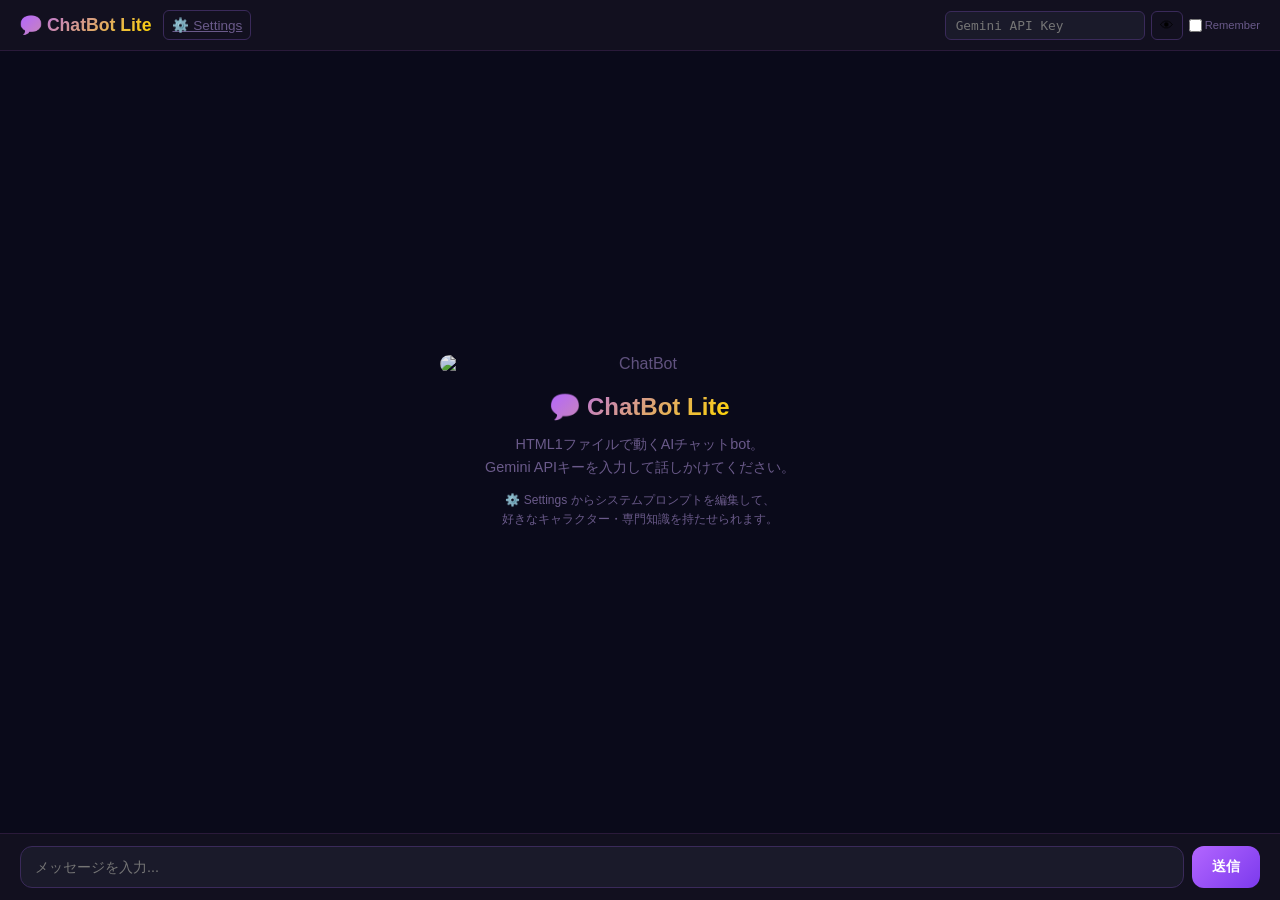
==== index.html @ 79c17d94 "feat: スマホ向け音声入力UI追加（voice_mode）" ====
<!DOCTYPE html>
<html lang="ja">
<head>
<meta charset="UTF-8">
<meta name="viewport" content="width=device-width, initial-scale=1.0">
<meta http-equiv="Content-Security-Policy" content="default-src 'none'; script-src 'self' https://cdn.jsdelivr.net; style-src 'self'; connect-src 'self' https://generativelanguage.googleapis.com https://texttospeech.googleapis.com https://cdn.jsdelivr.net https:; media-src blob:; img-src 'self' data: https:; font-src 'self';">
<title>ChatBot Lite</title>
<script src="https://cdn.jsdelivr.net/npm/dompurify@3/dist/purify.min.js" integrity="sha384-80VlBZnyAwkkqtSfg5NhPyZff6nU4K/qniLBL8Jnm4KDv6jZhLiYtJbhglg/i9ww" crossorigin="anonymous"></script>
<script src="https://cdn.jsdelivr.net/npm/marked@15/marked.min.js" integrity="sha384-948ahk4ZmxYVYOc+rxN1H2gM1EJ2Duhp7uHtZ4WSLkV4Vtx5MUqnV+l7u9B+jFv+" crossorigin="anonymous"></script>
<link rel="stylesheet" href="style.css">
</head>
<body>

<div class="header">
  <h1>💬 ChatBot Lite</h1>
  <button class="config-toggle" id="configToggle" aria-expanded="false" aria-controls="configPanel">⚙️ Settings</button>
  <form class="api-group" id="apiForm" action="javascript:void(0)">
    <input type="password" id="apiKey" name="apiKey" placeholder="Gemini API Key" autocomplete="off">
    <button type="button" id="keyVisBtn" title="Show/Hide" aria-label="APIキーを表示/非表示">👁</button>
    <label><input type="checkbox" id="rememberCb"> Remember</label>
  </form>
</div>

<div class="config-panel" id="configPanel">
  <label>System Prompt (この子の性格・知識を定義)</label>
  <textarea id="systemPrompt">あなたは親切で知的なAIアシスタントです。日本語で丁寧にお答えください。</textarea>
  <div class="config-row">
    <label>Model:
      <select id="modelSelect">
        <option value="gemini-2.5-flash">gemini-2.5-flash</option>
        <option value="gemini-2.0-flash">gemini-2.0-flash</option>
        <option value="gemini-1.5-flash">gemini-1.5-flash</option>
        <option value="gemini-1.5-pro">gemini-1.5-pro</option>
      </select>
    </label>
    <label>Title: <input type="text" id="botTitle" value="ChatBot Lite"></label>
    <label>RAG API: <input type="url" id="ragUrl" placeholder="https://example.com/chat/api/rag/search"></label>
    <label class="tts-auto-label"><input type="checkbox" id="ttsAutoCb"> 🔊 自動読み上げ</label>
    <button id="clearMemory" class="btn-danger">🗑 記憶クリア</button>
    <button id="clearHistory" class="btn-secondary">🗑 履歴クリア</button>
  </div>
  <div id="memoryPreview"></div>
</div>

<div class="chat-area" id="chatArea" role="log" aria-live="polite">
  <div class="welcome" id="welcome">
    <img id="welcomeImg" src="images/mephi.jpg" alt="ChatBot">
    <h2>💬 ChatBot Lite</h2>
    <p>HTML1ファイルで動くAIチャットbot。<br>Gemini APIキーを入力して話しかけてください。</p>
    <p class="hint">⚙️ Settings からシステムプロンプトを編集して、<br>好きなキャラクター・専門知識を持たせられます。</p>
  </div>
</div>

<div class="input-area">
  <button id="micBtn" class="mic-btn" title="音声入力">🎤</button>
  <textarea id="userInput" placeholder="メッセージを入力..." rows="1"></textarea>
  <button id="sendBtn">送信</button>
</div>

<div class="modal-overlay" id="securityModal">
  <div class="modal-box">
    <h3>🔐 セキュリティに関する注意</h3>
    <ul>
      <li>APIキーはブラウザのlocalStorageに保存されます</li>
      <li>ブラウザ拡張機能やXSS攻撃でアクセスされる可能性があります</li>
      <li>機密性の高い用途ではRememberをOFFにしてください</li>
      <li>キーは <a href="https://aistudio.google.com/apikey" target="_blank" rel="noopener noreferrer">Google AI Studio</a> でいつでも再生成できます</li>
    </ul>
    <div class="modal-actions">
      <button class="modal-cancel" id="modalCancel">キャンセル</button>
      <button class="modal-confirm" id="modalConfirm">保存する</button>
    </div>
  </div>
</div>

<script type="module" src="app.js"></script>
<img class="mascot-bustup hidden" id="mascotBustup" src="" alt="">
</body>
</html>
---- style.css ----
* { margin: 0; padding: 0; box-sizing: border-box; }

body {
  font-family: -apple-system, BlinkMacSystemFont, 'Segoe UI', sans-serif;
  background: #0a0a1a;
  color: #e0e0e0;
  height: 100vh;
  display: flex;
  flex-direction: column;
}

.header {
  padding: 10px 20px;
  background: #12101f;
  border-bottom: 1px solid #2a1a3a;
  display: flex;
  align-items: center;
  gap: 12px;
  flex-wrap: wrap;
}

.header h1 {
  font-size: 1.1rem;
  background: linear-gradient(135deg, #b366ff, #ffd700);
  -webkit-background-clip: text;
  -webkit-text-fill-color: transparent;
  white-space: nowrap;
}

.header .api-group {
  display: flex;
  align-items: center;
  gap: 6px;
  margin-left: auto;
}

.header input[type="password"],
.header input[type="text"] {
  width: 200px;
  padding: 6px 10px;
  background: #1a1a2a;
  border: 1px solid #3a2a5a;
  border-radius: 6px;
  color: #e0d0f0;
  font-size: 0.8rem;
  font-family: monospace;
}

.header input:focus { outline: none; border-color: #b366ff; }

.header button {
  padding: 6px 8px;
  background: none;
  border: 1px solid #3a2a5a;
  border-radius: 6px;
  cursor: pointer;
  font-size: 0.85rem;
}

.header label {
  font-size: 0.7rem;
  color: #6a5a8a;
  display: flex;
  align-items: center;
  gap: 3px;
  cursor: pointer;
  white-space: nowrap;
}

.chat-area {
  flex: 1;
  overflow-y: auto;
  padding: 20px;
  display: flex;
  flex-direction: column;
  gap: 12px;
}

.msg {
  max-width: 80%;
  padding: 10px 14px;
  border-radius: 16px;
  font-size: 0.9rem;
  line-height: 1.6;
  word-wrap: break-word;
}

.msg.user {
  align-self: flex-end;
  background: #4f46e5;
  color: #fff;
  border-bottom-right-radius: 4px;
}

.msg-row {
  display: flex;
  align-items: flex-start;
  gap: 8px;
  align-self: flex-start;
}
.msg-icon {
  width: 32px;
  height: 32px;
  border-radius: 50%;
  flex-shrink: 0;
  margin-top: 2px;
  object-fit: cover;
}
.msg.bot {
  align-self: flex-start;
  background: #1e1e3a;
  color: #e0e0e0;
  border-bottom-left-radius: 4px;
}

/* Mascot bust-up */
.mascot-bustup {
  position: fixed;
  bottom: 65px;
  right: -60px;
  pointer-events: none;
  opacity: 0.6;
  z-index: 0;
  transition: opacity 0.3s;
}
.mascot-bustup:hover { opacity: 1; }
.mascot-bustup.hidden { display: none; }
@media (max-width: 600px) { .mascot-bustup { right: 5px; opacity: 0.6; } }

.msg.bot strong { color: #b366ff; }
.msg.bot a { color: #b366ff; }
.msg.bot code { background: #2a2a4a; padding: 2px 5px; border-radius: 3px; font-size: 0.85em; }
.msg.bot pre { background: #2a2a4a; padding: 8px 10px; border-radius: 6px; overflow-x: auto; margin: 6px 0; font-size: 0.8rem; }
.msg.bot ul, .msg.bot ol { padding-left: 1.2em; margin: 4px 0; }
.msg.bot blockquote { border-left: 3px solid #b366ff; padding-left: 10px; margin: 4px 0; opacity: 0.85; }
.msg.bot p { margin: 4px 0; }
.msg.bot p:first-child { margin-top: 0; }
.msg.bot p:last-child { margin-bottom: 0; }

.msg.system {
  align-self: center;
  background: none;
  color: #6a5a8a;
  font-size: 0.8rem;
  text-align: center;
}

.typing {
  align-self: flex-start;
  color: #6a5a8a;
  font-size: 0.85rem;
  padding: 8px 14px;
}

.typing::after {
  content: '...';
  animation: dots 1.5s steps(4, end) infinite;
}

@keyframes dots {
  0%, 20% { content: ''; }
  40% { content: '.'; }
  60% { content: '..'; }
  80%, 100% { content: '...'; }
}

.input-area {
  padding: 12px 20px;
  background: #12101f;
  border-top: 1px solid #2a1a3a;
  display: flex;
  gap: 8px;
}

.input-area textarea {
  flex: 1;
  padding: 10px 14px;
  background: #1a1a2a;
  border: 1px solid #3a2a5a;
  border-radius: 12px;
  color: #e0d0f0;
  font-size: 0.9rem;
  font-family: inherit;
  resize: none;
  max-height: 120px;
  line-height: 1.4;
}

.input-area textarea:focus { outline: none; border-color: #b366ff; }

.input-area button {
  padding: 10px 20px;
  background: linear-gradient(135deg, #b366ff, #7c3aed);
  color: #fff;
  border: none;
  border-radius: 12px;
  font-size: 0.9rem;
  font-weight: 600;
  cursor: pointer;
  transition: opacity 0.2s;
  white-space: nowrap;
}

.input-area button:hover { opacity: 0.85; }
.input-area button:disabled { opacity: 0.4; cursor: not-allowed; }

/* マイクボタン */
.mic-btn {
  display: none; /* PC では非表示 */
  width: 44px;
  height: 44px;
  border-radius: 50% !important;
  padding: 0 !important;
  font-size: 1.2rem !important;
  flex-shrink: 0;
  background: #1a1a2a !important;
  border: 1px solid #3a2a5a !important;
}
.mic-btn.listening {
  background: #3a0d0d !important;
  border-color: #e53935 !important;
  animation: mic-pulse 1s infinite;
}
@keyframes mic-pulse {
  0%, 100% { box-shadow: 0 0 0 0 rgba(229,57,53,0.4); }
  50% { box-shadow: 0 0 0 10px rgba(229,57,53,0); }
}

@media (max-width: 600px) {
  .mic-btn { display: flex; align-items: center; justify-content: center; }
  /* スマホではtextareaを初期非表示、フォーカス時に展開 */
  .input-area textarea {
    max-width: 0;
    padding: 0;
    border: none;
    overflow: hidden;
    transition: max-width 0.3s, padding 0.3s;
  }
  .input-area textarea.expanded {
    max-width: 100%;
    flex: 1;
    padding: 10px 14px;
    border: 1px solid #3a2a5a;
  }
}

.welcome {
  flex: 1;
  display: flex;
  flex-direction: column;
  align-items: center;
  justify-content: center;
  gap: 12px;
  color: #6a5a8a;
  text-align: center;
  padding: 40px;
}

.welcome h2 {
  font-size: 1.5rem;
  background: linear-gradient(135deg, #b366ff, #ffd700);
  -webkit-background-clip: text;
  -webkit-text-fill-color: transparent;
}

.welcome p { font-size: 0.9rem; max-width: 400px; line-height: 1.6; }

/* Config panel */
.config-toggle {
  background: none;
  border: none;
  padding: 0;
  color: #6a5a8a;
  font-size: 0.75rem;
  cursor: pointer;
  text-decoration: underline;
  white-space: nowrap;
  font-family: inherit;
}

.config-panel {
  display: none;
  width: 100%;
  padding: 10px 20px;
  background: #0f0f1f;
  border-bottom: 1px solid #2a1a3a;
}

.config-panel.active { display: block; }

.config-panel textarea {
  width: 100%;
  height: 120px;
  padding: 10px;
  background: #1a1a2a;
  border: 1px solid #3a2a5a;
  border-radius: 8px;
  color: #e0d0f0;
  font-size: 0.8rem;
  font-family: monospace;
  resize: vertical;
  line-height: 1.5;
}

.config-panel textarea:focus { outline: none; border-color: #b366ff; }

.config-panel label {
  display: block;
  font-size: 0.75rem;
  color: #8a7aaa;
  margin-bottom: 4px;
}

.config-row {
  display: flex;
  gap: 12px;
  margin-top: 8px;
  align-items: center;
  flex-wrap: wrap;
}

.config-row select, .config-row input {
  padding: 4px 8px;
  background: #1a1a2a;
  border: 1px solid #3a2a5a;
  border-radius: 6px;
  color: #e0d0f0;
  font-size: 0.8rem;
}

.config-row label {
  display: inline;
  font-size: 0.75rem;
  color: #8a7aaa;
  margin-bottom: 0;
}

.btn-danger, .btn-secondary {
  padding: 4px 10px;
  color: #fff;
  border: none;
  border-radius: 6px;
  font-size: 0.75rem;
  cursor: pointer;
}
.btn-danger { background: #dc2626; }
.btn-danger:hover { background: #b91c1c; }
.btn-secondary { background: #6b7280; }
.btn-secondary:hover { background: #4b5563; }

/* Security modal */
.modal-overlay {
  display: none;
  position: fixed;
  inset: 0;
  background: rgba(0,0,0,0.7);
  z-index: 1000;
  align-items: center;
  justify-content: center;
}
.modal-overlay.active { display: flex; }
.modal-box {
  background: #1a1a2e;
  border: 1px solid #3a2a5a;
  border-radius: 12px;
  padding: 24px;
  max-width: 420px;
  width: 90%;
  box-shadow: 0 8px 32px rgba(0,0,0,0.5);
}
.modal-box h3 {
  color: #ffd700;
  font-size: 1rem;
  margin-bottom: 12px;
}
.modal-box ul {
  list-style: none;
  padding: 0;
  margin: 0 0 16px 0;
}
.modal-box li {
  color: #ccc;
  font-size: 0.85rem;
  padding: 6px 0;
  border-bottom: 1px solid #2a1a3a;
}
.modal-box li::before {
  content: '⚠️ ';
}
.modal-box li:last-child { border-bottom: none; }
.modal-box li:last-child::before { content: '💡 '; }
.modal-actions {
  display: flex;
  gap: 10px;
  justify-content: flex-end;
}
.modal-actions button {
  padding: 8px 20px;
  border: none;
  border-radius: 8px;
  font-size: 0.85rem;
  cursor: pointer;
  font-family: inherit;
}
.modal-cancel {
  background: #333;
  color: #aaa;
}
.modal-cancel:hover { background: #444; }
.modal-confirm {
  background: linear-gradient(135deg, #b366ff, #8a2be2);
  color: #fff;
}
.modal-confirm:hover { opacity: 0.9; }

/* Utility classes for elements that had inline styles */
#botTitle { width: 150px; }
#memoryPreview { margin-top: 8px; font-size: 0.7rem; color: #6a5a8a; max-height: 60px; overflow-y: auto; }
#welcomeImg { width: 100%; max-width: 400px; border-radius: 12px; margin-bottom: 8px; opacity: 0.9; }
.welcome .hint { font-size: 0.75rem; }
.modal-box a { color: #b366ff; }

@media (max-width: 600px) {
  .header { gap: 8px; }
  .header .api-group { width: 100%; margin-left: 0; }
  .header input[type="password"], .header input[type="text"] { flex: 1; width: auto; }
  .msg { max-width: 90%; }
}

/* TTS Button */
.tts-btn {
  display: inline-block;
  background: none;
  border: 1px solid rgba(255,255,255,0.15);
  border-radius: 12px;
  cursor: pointer;
  font-size: 0.75rem;
  padding: 2px 8px;
  margin-top: 6px;
  opacity: 0.5;
  transition: opacity 0.2s, background 0.2s;
}
.tts-btn:hover { opacity: 1; background: rgba(255,255,255,0.08); }
.tts-btn.loading { opacity: 0.3; cursor: wait; }
.tts-btn.playing { opacity: 1; background: rgba(139,92,246,0.3); border-color: rgba(139,92,246,0.5); }
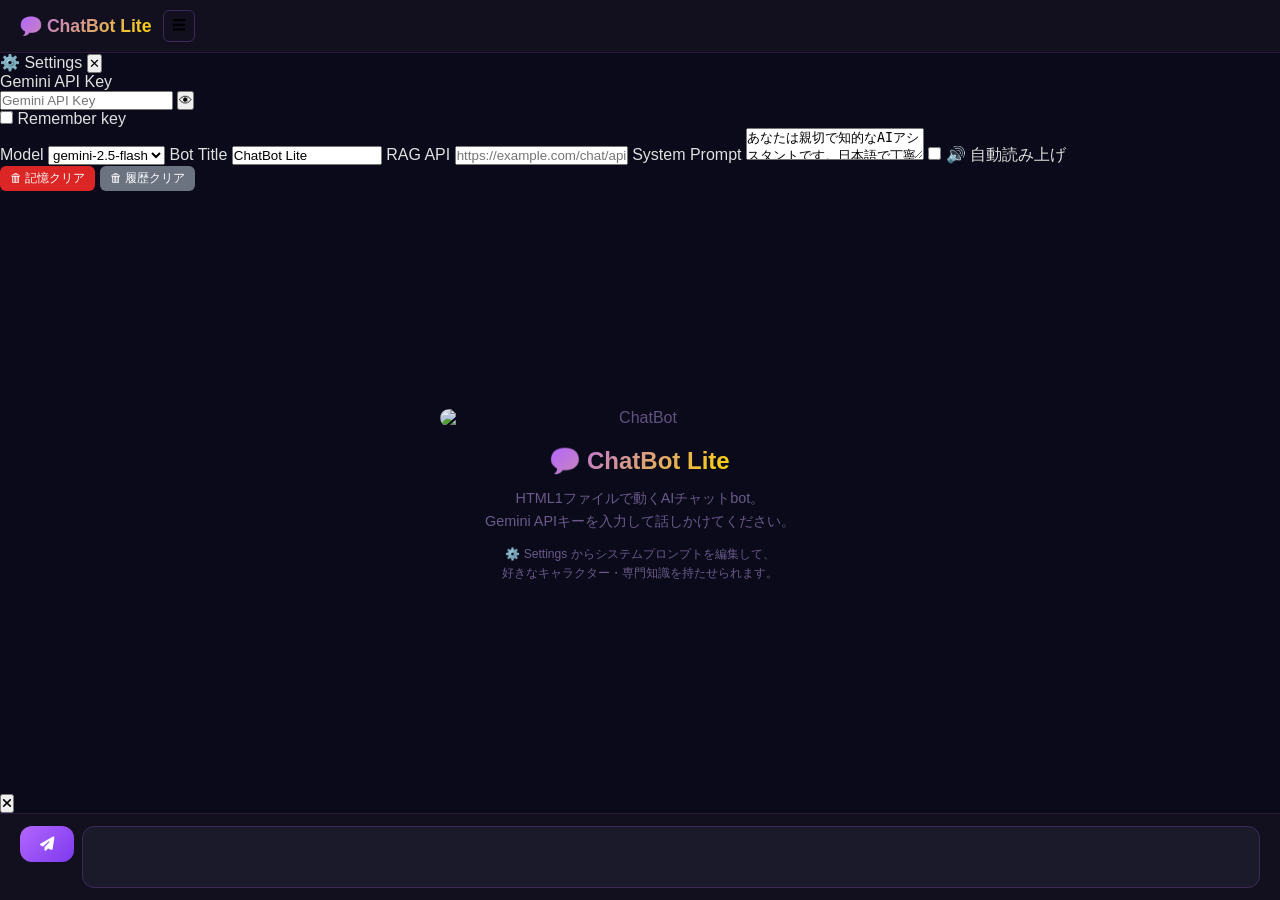
==== commit 14337e5e: "fix: hoist savedText to module scope and update DOMPurify SRI hash - savedText was declared inside S" ====
--- a/index.html
+++ b/index.html
@@ -1,79 +1,165 @@
-<!DOCTYPE html>
+<!doctype html>
 <html lang="ja">
-<head>
-<meta charset="UTF-8">
-<meta name="viewport" content="width=device-width, initial-scale=1.0">
-<meta http-equiv="Content-Security-Policy" content="default-src 'none'; script-src 'self' https://cdn.jsdelivr.net; style-src 'self'; connect-src 'self' https://generativelanguage.googleapis.com https://texttospeech.googleapis.com https://cdn.jsdelivr.net https:; media-src blob:; img-src 'self' data: https:; font-src 'self';">
-<title>ChatBot Lite</title>
-<script src="https://cdn.jsdelivr.net/npm/dompurify@3/dist/purify.min.js" integrity="sha384-80VlBZnyAwkkqtSfg5NhPyZff6nU4K/qniLBL8Jnm4KDv6jZhLiYtJbhglg/i9ww" crossorigin="anonymous"></script>
-<script src="https://cdn.jsdelivr.net/npm/marked@15/marked.min.js" integrity="sha384-948ahk4ZmxYVYOc+rxN1H2gM1EJ2Duhp7uHtZ4WSLkV4Vtx5MUqnV+l7u9B+jFv+" crossorigin="anonymous"></script>
-<link rel="stylesheet" href="style.css">
-</head>
-<body>
+  <head>
+    <meta charset="UTF-8" />
+    <meta name="viewport" content="width=device-width, initial-scale=1.0" />
+    <meta
+      http-equiv="Content-Security-Policy"
+      content="default-src 'none'; script-src 'self' https://cdn.jsdelivr.net; style-src 'self' https://cdnjs.cloudflare.com; connect-src 'self' https://generativelanguage.googleapis.com https://texttospeech.googleapis.com https://cdn.jsdelivr.net https:; media-src blob:; img-src 'self' data: https:; font-src 'self' https://cdnjs.cloudflare.com;"
+    />
+    <title>ChatBot Lite</title>
+    <script
+      src="https://cdn.jsdelivr.net/npm/dompurify@3/dist/purify.min.js"
+      integrity="sha384-pcBjnGbkyKeOXaoFkmJiuR9E08/6gkmus6/Strimnxtl3uk0Hx23v345pWyC/MMr"
+      crossorigin="anonymous"
+    ></script>
+    <script
+      src="https://cdn.jsdelivr.net/npm/marked@15/marked.min.js"
+      integrity="sha384-948ahk4ZmxYVYOc+rxN1H2gM1EJ2Duhp7uHtZ4WSLkV4Vtx5MUqnV+l7u9B+jFv+"
+      crossorigin="anonymous"
+    ></script>
+    <link rel="icon" href="images/akiko_icon.jpg" type="image/png" />
+    <link
+      rel="stylesheet"
+      href="https://cdnjs.cloudflare.com/ajax/libs/font-awesome/6.5.1/css/all.min.css"
+    />
+    <link rel="stylesheet" href="style.css" />
+  </head>
+  <body>
+    <div class="header">
+      <h1 id="headerTitle">💬 ChatBot Lite</h1>
+      <button class="hamburger-btn" id="hamburgerBtn" aria-label="設定">
+        ☰
+      </button>
+    </div>
 
-<div class="header">
-  <h1>💬 ChatBot Lite</h1>
-  <button class="config-toggle" id="configToggle" aria-expanded="false" aria-controls="configPanel">⚙️ Settings</button>
-  <form class="api-group" id="apiForm" action="javascript:void(0)">
-    <input type="password" id="apiKey" name="apiKey" placeholder="Gemini API Key" autocomplete="off">
-    <button type="button" id="keyVisBtn" title="Show/Hide" aria-label="APIキーを表示/非表示">👁</button>
-    <label><input type="checkbox" id="rememberCb"> Remember</label>
-  </form>
-</div>
+    <!-- 設定モーダル -->
+    <div class="settings-overlay" id="settingsOverlay">
+      <div class="settings-modal">
+        <div class="settings-header">
+          <span>⚙️ Settings</span>
+          <button id="settingsClose">✕</button>
+        </div>
+        <div class="settings-body">
+          <form id="apiForm" action="javascript:void(0)">
+            <label class="settings-label">Gemini API Key</label>
+            <div class="api-key-row">
+              <input
+                type="password"
+                id="apiKey"
+                name="apiKey"
+                placeholder="Gemini API Key"
+                autocomplete="new-password"
+              />
+              <button
+                type="button"
+                id="keyVisBtn"
+                title="Show/Hide"
+                aria-label="APIキーを表示/非表示"
+              >
+                👁
+              </button>
+            </div>
+            <label class="settings-label"
+              ><input type="checkbox" id="rememberCb" /> Remember key</label
+            >
+          </form>
+          <label class="settings-label">Model</label>
+          <select id="modelSelect">
+            <option value="gemini-2.5-flash">gemini-2.5-flash</option>
+            <option value="gemini-2.0-flash">gemini-2.0-flash</option>
+            <option value="gemini-1.5-flash">gemini-1.5-flash</option>
+            <option value="gemini-1.5-pro">gemini-1.5-pro</option>
+          </select>
+          <label class="settings-label">Bot Title</label>
+          <input type="text" id="botTitle" value="ChatBot Lite" />
+          <label class="settings-label">RAG API</label>
+          <input
+            type="url"
+            id="ragUrl"
+            placeholder="https://example.com/chat/api/rag/search"
+          />
+          <label class="settings-label">System Prompt</label>
+          <textarea id="systemPrompt">
+あなたは親切で知的なAIアシスタントです。日本語で丁寧にお答えください。</textarea
+          >
+          <label class="settings-label tts-auto-label"
+            ><input type="checkbox" id="ttsAutoCb" /> 🔊 自動読み上げ</label
+          >
+          <div class="settings-actions">
+            <button id="clearMemory" class="btn-danger">🗑 記憶クリア</button>
+            <button id="clearHistory" class="btn-secondary">
+              🗑 履歴クリア
+            </button>
+          </div>
+          <div id="memoryPreview"></div>
+        </div>
+      </div>
+    </div>
 
-<div class="config-panel" id="configPanel">
-  <label>System Prompt (この子の性格・知識を定義)</label>
-  <textarea id="systemPrompt">あなたは親切で知的なAIアシスタントです。日本語で丁寧にお答えください。</textarea>
-  <div class="config-row">
-    <label>Model:
-      <select id="modelSelect">
-        <option value="gemini-2.5-flash">gemini-2.5-flash</option>
-        <option value="gemini-2.0-flash">gemini-2.0-flash</option>
-        <option value="gemini-1.5-flash">gemini-1.5-flash</option>
-        <option value="gemini-1.5-pro">gemini-1.5-pro</option>
-      </select>
-    </label>
-    <label>Title: <input type="text" id="botTitle" value="ChatBot Lite"></label>
-    <label>RAG API: <input type="url" id="ragUrl" placeholder="https://example.com/chat/api/rag/search"></label>
-    <label class="tts-auto-label"><input type="checkbox" id="ttsAutoCb"> 🔊 自動読み上げ</label>
-    <button id="clearMemory" class="btn-danger">🗑 記憶クリア</button>
-    <button id="clearHistory" class="btn-secondary">🗑 履歴クリア</button>
-  </div>
-  <div id="memoryPreview"></div>
-</div>
+    <!-- 旧config-panel（非表示・JS互換のため残す） -->
+    <div id="configPanel" class="hidden"></div>
 
-<div class="chat-area" id="chatArea" role="log" aria-live="polite">
-  <div class="welcome" id="welcome">
-    <img id="welcomeImg" src="images/mephi.jpg" alt="ChatBot">
-    <h2>💬 ChatBot Lite</h2>
-    <p>HTML1ファイルで動くAIチャットbot。<br>Gemini APIキーを入力して話しかけてください。</p>
-    <p class="hint">⚙️ Settings からシステムプロンプトを編集して、<br>好きなキャラクター・専門知識を持たせられます。</p>
-  </div>
-</div>
+    <div class="chat-area" id="chatArea" role="log" aria-live="polite">
+      <div class="welcome" id="welcome">
+        <img id="welcomeImg" src="images/akiko_avatar.jpg" alt="ChatBot" />
+        <h2>💬 ChatBot Lite</h2>
+        <p>
+          HTML1ファイルで動くAIチャットbot。<br />Gemini
+          APIキーを入力して話しかけてください。
+        </p>
+        <p class="hint">
+          ⚙️ Settings からシステムプロンプトを編集して、<br />好きなキャラクター・専門知識を持たせられます。
+        </p>
+      </div>
+    </div>
 
-<div class="input-area">
-  <button id="micBtn" class="mic-btn" title="音声入力">🎤</button>
-  <textarea id="userInput" placeholder="メッセージを入力..." rows="1"></textarea>
-  <button id="sendBtn">送信</button>
-</div>
+    <!-- 音声テキストオーバーレイ -->
+    <div id="inputPreviewOverlay" class="input-preview-overlay">
+      <div id="inputPreview" class="input-preview"></div>
+      <button id="clearBtn" class="clear-btn" title="クリア">
+        <i class="fa-solid fa-xmark"></i>
+      </button>
+    </div>
 
-<div class="modal-overlay" id="securityModal">
-  <div class="modal-box">
-    <h3>🔐 セキュリティに関する注意</h3>
-    <ul>
-      <li>APIキーはブラウザのlocalStorageに保存されます</li>
-      <li>ブラウザ拡張機能やXSS攻撃でアクセスされる可能性があります</li>
-      <li>機密性の高い用途ではRememberをOFFにしてください</li>
-      <li>キーは <a href="https://aistudio.google.com/apikey" target="_blank" rel="noopener noreferrer">Google AI Studio</a> でいつでも再生成できます</li>
-    </ul>
-    <div class="modal-actions">
-      <button class="modal-cancel" id="modalCancel">キャンセル</button>
-      <button class="modal-confirm" id="modalConfirm">保存する</button>
+    <div class="input-area">
+      <div class="input-bar">
+        <button id="micBtn" class="mic-btn" title="音声入力">
+          <i class="fa-solid fa-microphone"></i>
+        </button>
+        <button id="sendBtn" class="send-btn">
+          <i class="fa-solid fa-paper-plane"></i>
+        </button>
+      </div>
+      <textarea id="userInput" class="hidden"></textarea>
     </div>
-  </div>
-</div>
 
-<script type="module" src="app.js"></script>
-<img class="mascot-bustup hidden" id="mascotBustup" src="" alt="">
-</body>
+    <div class="modal-overlay" id="securityModal">
+      <div class="modal-box">
+        <h3>🔐 セキュリティに関する注意</h3>
+        <ul>
+          <li>APIキーはブラウザのlocalStorageに保存されます</li>
+          <li>ブラウザ拡張機能やXSS攻撃でアクセスされる可能性があります</li>
+          <li>機密性の高い用途ではRememberをOFFにしてください</li>
+          <li>
+            キーは
+            <a
+              href="https://aistudio.google.com/apikey"
+              target="_blank"
+              rel="noopener noreferrer"
+              >Google AI Studio</a
+            >
+            でいつでも再生成できます
+          </li>
+        </ul>
+        <div class="modal-actions">
+          <button class="modal-cancel" id="modalCancel">キャンセル</button>
+          <button class="modal-confirm" id="modalConfirm">保存する</button>
+        </div>
+      </div>
+    </div>
+
+    <script type="module" src="app.js"></script>
+    <img class="mascot-bustup hidden" id="mascotBustup" src="" alt="" />
+  </body>
 </html>
